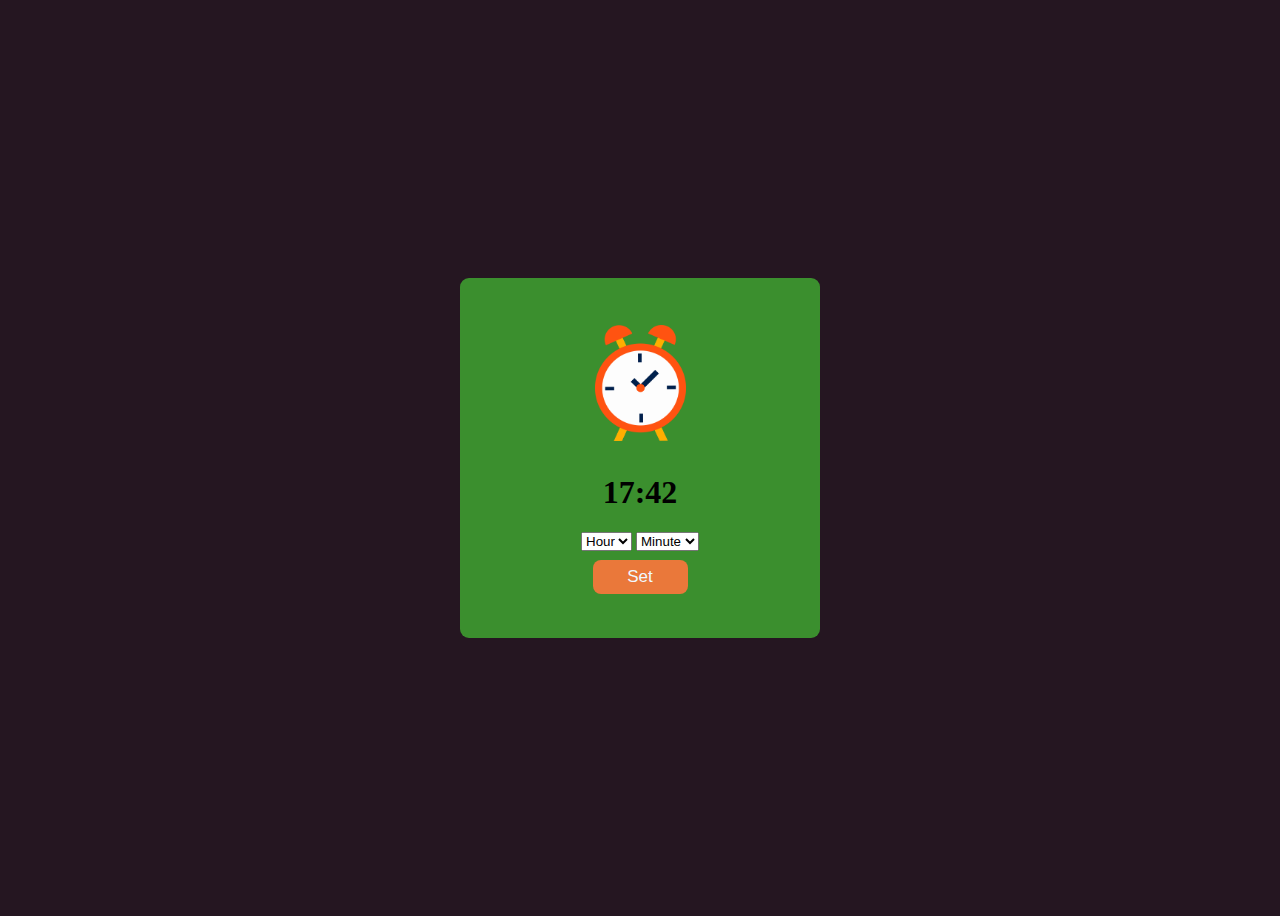
==== Alarm/index/index.html @ b8d7b982 "Alarm clock" ====
<!DOCTYPE html>
<html lang="en">
<head>
    <meta charset="UTF-8">
    <meta name="viewport" content="width=device-width, initial-scale=1.0">
    <title>Alarm clock</title>
    <link rel="stylesheet" href="../css/style.css">
</head>
<body>

    <div class="container">
        <img class="img" src="../images/clock.png" alt="alarm-clock">
        <h1 class="actual-time">17:42</h1>
        <div class="Alarm-time">
            <div class="controls">
                <select name="hour" id="">
                    <option value="Hour" selected hidden>Hour</option>
                    <option value="00">00</option>
                </select>
                <select name="minute" id="">
                    <option value="Minute" selected hidden>Minute</option>
                    <option value="00">00</option>
                </select>
            </div>
        </div>
        <button class="btn">Set</button>
    </div>
 <script src="script.js"></script>   
</body>
</html>
---- Alarm/css/style.css ----
*{
box-sizing: border-box;
}

body, .container {
    display: flex;
    justify-content: center;
    align-items: center;
    flex-direction: column;
}

body {
    height: 100vh;
    background-color: rgb(37, 22, 33);
}

.container{
    background-color: rgba(63, 162, 48, 0.871);
    height: 40vh;
    width: 40vh;
    border-radius: 9px;
}

.Alarm-time{
    display: display;
    flex-direction: column;

}

.img {
    width: 115px;
    height: 140px;
    padding: 12px;
}

.btn {
    padding: 7px;
    margin: 9px;
    width: 95px;
    border-radius: 8px;
    cursor: pointer;
    
    background-color: rgb(234, 120, 58);
    color: aliceblue;
    border: none;
    font-size: 17px;
}

.btn:hover {
    transition: 0.1s ease;
    background-color: rgb(110, 110, 110);
}
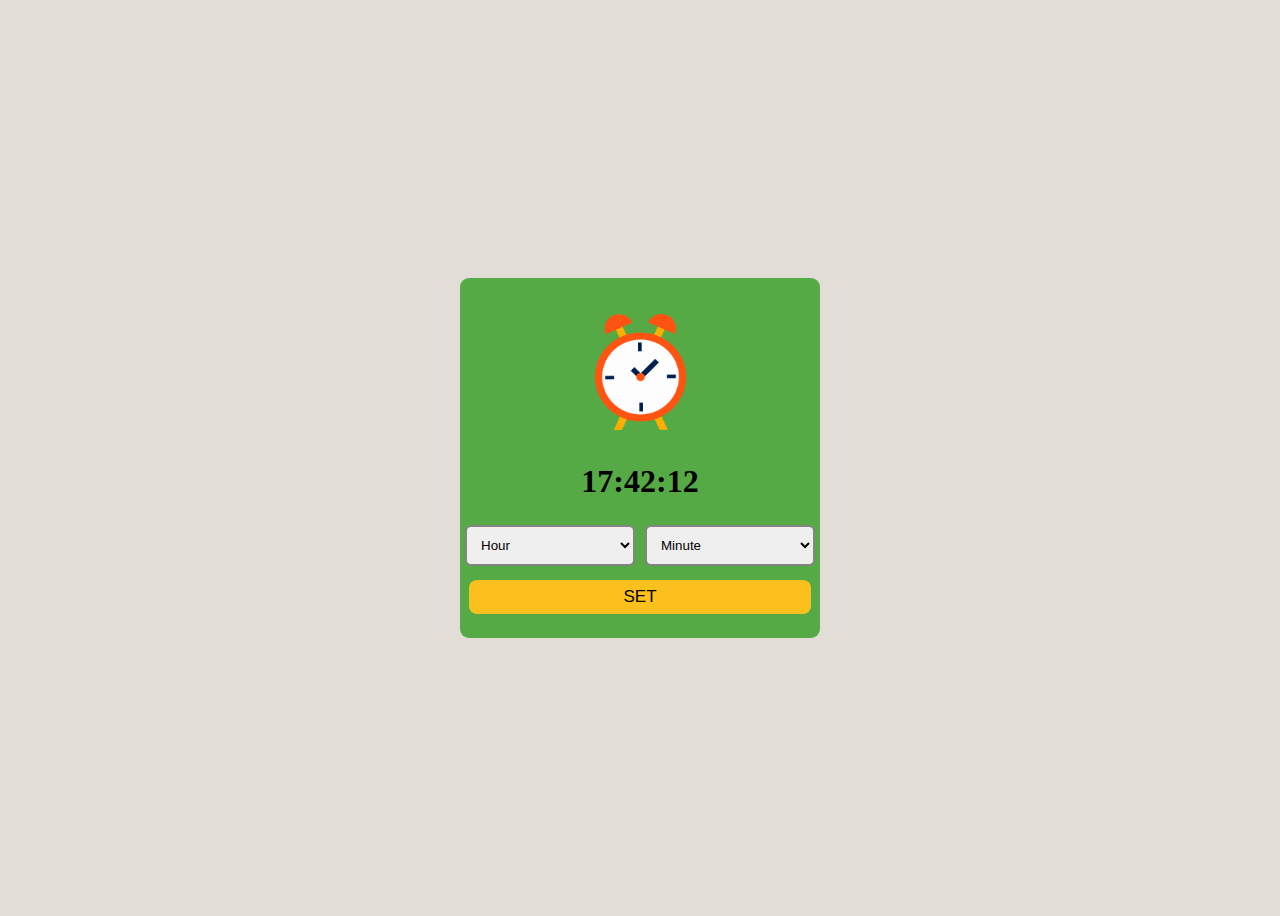
==== commit 857dfda2: "css, html" ====
--- a/Alarm/index/index.html
+++ b/Alarm/index/index.html
@@ -10,18 +10,24 @@
 
     <div class="container">
         <img class="img" src="../images/clock.png" alt="alarm-clock">
-        <h1 class="actual-time">17:42</h1>
+        <h1 class="actual-time">17:42:12</h1>
         <div class="Alarm-time">
             <div class="controls">
-                <select name="hour" id="">
+                <select  name="hour" id="">
                     <option value="Hour" selected hidden>Hour</option>
                     <option value="00">00</option>
+                    <option value="01">01</option>
+                    <option value="02">02</option>
                 </select>
-                <select name="minute" id="">
+                <select  name="minute" id="">
                     <option value="Minute" selected hidden>Minute</option>
                     <option value="00">00</option>
+                    <option value="01">01</option>
+                    <option value="02">02</option>
                 </select>
+                
             </div>
+            
         </div>
         <button class="btn">Set</button>
     </div>
--- a/Alarm/css/style.css
+++ b/Alarm/css/style.css
@@ -11,7 +11,7 @@
 
 body {
     height: 100vh;
-    background-color: rgb(37, 22, 33);
+    background-color: rgb(227, 221, 215);
 }
 
 .container{
@@ -24,7 +24,6 @@
 .Alarm-time{
     display: display;
     flex-direction: column;
-
 }
 
 .img {
@@ -35,18 +34,44 @@
 
 .btn {
     padding: 7px;
-    margin: 9px;
-    width: 95px;
+    width: 95%;
     border-radius: 8px;
     cursor: pointer;
-    
-    background-color: rgb(234, 120, 58);
-    color: aliceblue;
+    text-transform : uppercase;
+    background-color: rgb(251, 192, 29);
+    color: rgb(3, 3, 3);
     border: none;
     font-size: 17px;
+    margin-top: 15px;
+
 }
 
 .btn:hover {
     transition: 0.1s ease;
-    background-color: rgb(110, 110, 110);
+    background-color: rgb(238, 95, 29);
+}
+
+.Alarm-time {
+     width: 100% ;
+     height: 36px;
+     margin: 4px;
+    
+ }
+
+.controls > select {
+   width: calc(100% / 2 - 10px);
+   outline: 0;
+   border: 0;
+   padding: 10px;
+   border: 2px solid rgba(98, 97, 97, 0.754);
+   border-radius: 6px;
+}
+
+.controls {
+    display:flex;
+    justify-content: space-around;
+}
+
+.controls > option {
+   
 }